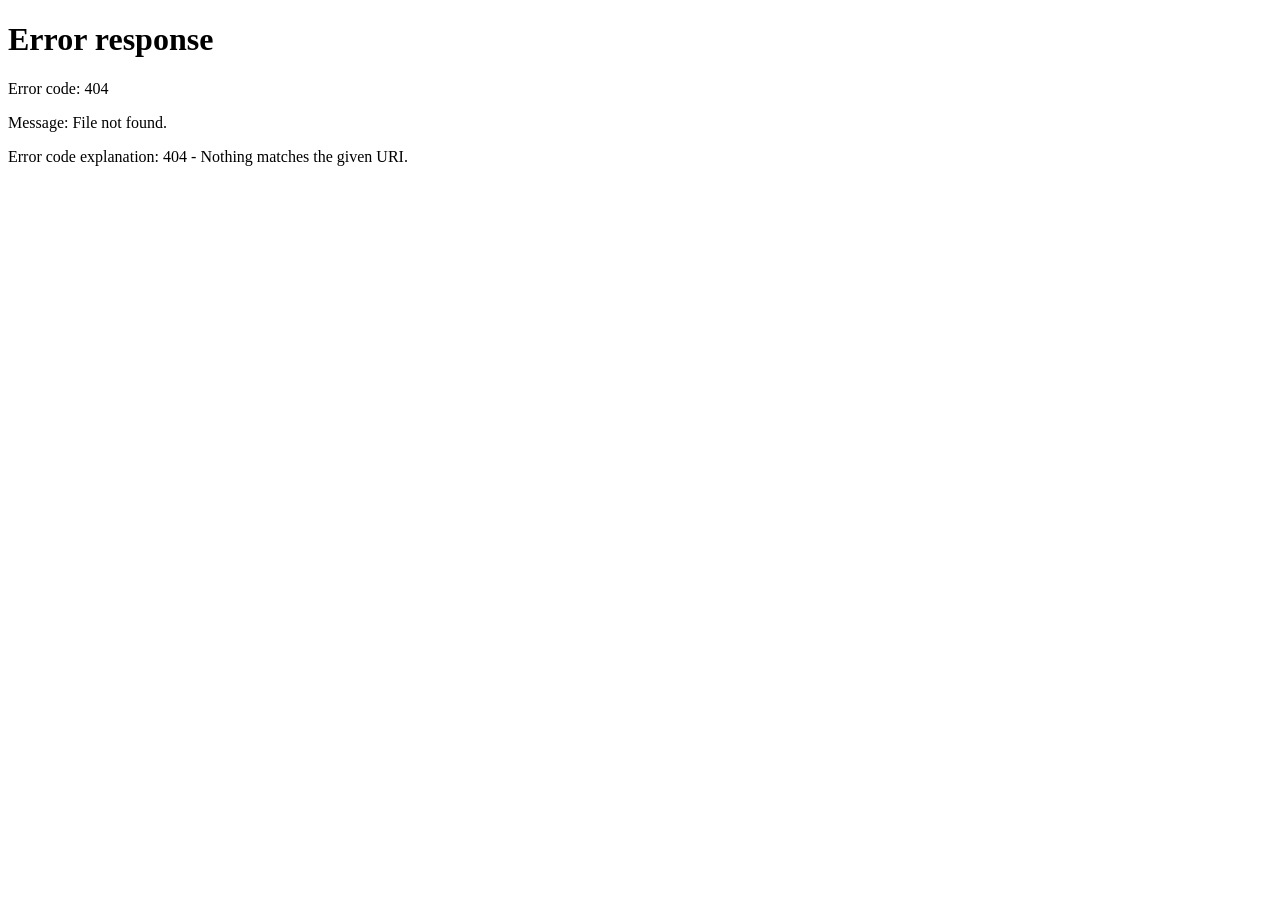
==== static/admin.html @ 12ff5eac "Add Telegram-style user platform with contacts, real-time calling, and admin dashboard" ====
<!doctype html>
<html lang="ar" dir="rtl">
  <head>
    <meta charset="utf-8">
    <meta name="viewport" content="width=device-width, initial-scale=1">
    <title>Calltranslate — لوحة الإدارة (Admin)</title>
    <link rel="icon" href="/static/favicon.svg" type="image/svg+xml">
    <link rel="stylesheet" href="/static/app.css">
    <style>
      body {
        background-color: #0b1118;
        display: block;
        overflow-y: auto;
        padding: 32px 24px;
      }
      .admin-wrap {
        max-width: 1100px;
        margin: 0 auto;
      }
      .admin-header {
        display: flex;
        justify-content: space-between;
        align-items: center;
        margin-bottom: 24px;
      }
      .admin-title-row h1 {
        font-size: 1.6rem;
        margin-bottom: 4px;
      }
      .stats-grid {
        display: grid;
        grid-template-columns: repeat(auto-fit, minmax(200px, 1fr));
        gap: 16px;
        margin-bottom: 24px;
      }
      .stat-card {
        background-color: var(--bg-sidebar);
        border: 1px solid var(--border-color);
        border-radius: 12px;
        padding: 18px 20px;
      }
      .stat-val {
        font-size: 1.8rem;
        font-weight: 700;
        color: var(--accent-blue);
      }
      .stat-lbl {
        color: var(--text-secondary);
        font-size: 0.85rem;
      }
      .admin-table-card {
        background-color: var(--bg-sidebar);
        border: 1px solid var(--border-color);
        border-radius: 14px;
        overflow: hidden;
      }
      table {
        width: 100%;
        border-collapse: collapse;
        text-align: right;
      }
      th {
        background-color: rgba(255, 255, 255, 0.04);
        padding: 14px 18px;
        font-size: 0.85rem;
        color: var(--text-secondary);
        border-bottom: 1px solid var(--border-color);
      }
      td {
        padding: 14px 18px;
        border-bottom: 1px solid rgba(255, 255, 255, 0.05);
        font-size: 0.95rem;
        vertical-align: middle;
      }
      tr:hover td {
        background-color: rgba(255, 255, 255, 0.02);
      }
      .model-select {
        background-color: var(--bg-main);
        color: #fff;
        border: 1px solid var(--border-color);
        padding: 8px 12px;
        border-radius: 8px;
        outline: none;
        cursor: pointer;
      }
      .model-select:focus {
        border-color: var(--accent-blue);
      }
      .action-btns {
        display: flex;
        gap: 8px;
      }
      .btn-sm {
        padding: 6px 12px;
        border-radius: 6px;
        font-size: 0.8rem;
        font-weight: 600;
        cursor: pointer;
        border: none;
      }
      .btn-danger { background-color: var(--accent-red); color: white; }
      .btn-secondary { background-color: var(--bg-card); color: var(--text-primary); }
      .btn-secondary:hover { background-color: var(--bg-hover); }
      .notification {
        position: fixed;
        bottom: 24px;
        left: 24px;
        background-color: var(--accent-green);
        color: white;
        padding: 12px 24px;
        border-radius: 8px;
        font-weight: 600;
        box-shadow: 0 4px 15px rgba(0, 0, 0, 0.4);
        z-index: 1000;
      }
    </style>
  </head>
  <body>
    <div class="admin-wrap">
      <header class="admin-header">
        <div class="admin-title-row">
          <h1>لوحة تحكم المسؤول (Admin Dashboard)</h1>
          <p style="color: var(--text-secondary);">إدارة حسابات المستخدمين والنماذج المخصصة للترجمة</p>
        </div>
        <div style="display: flex; gap: 12px;">
          <a href="/app" class="btn-primary" style="text-decoration: none; padding: 10px 20px; font-size: 0.9rem;">العودة للتطبيق (App)</a>
          <button id="adminLogout" class="btn-sm btn-secondary" style="padding: 10px 16px;">خروج</button>
        </div>
      </header>

      <section class="stats-grid">
        <div class="stat-card">
          <div id="statTotalUsers" class="stat-val">0</div>
          <div class="stat-lbl">إجمالي المستخدمين</div>
        </div>
        <div class="stat-card">
          <div id="statOnlineUsers" class="stat-val">0</div>
          <div class="stat-lbl">المتصلون الآن (Online)</div>
        </div>
        <div class="stat-card">
          <div id="statDefaultModel" class="stat-val" style="font-size: 1.1rem; padding-top: 6px;">Gemini 3.5 Live</div>
          <div class="stat-lbl">النموذج الافتراضي للنظام</div>
        </div>
      </section>

      <div class="admin-table-card">
        <table>
          <thead>
            <tr>
              <th>المستخدم</th>
              <th>اللغة</th>
              <th>الحالة</th>
              <th>النموذج المخصص (AI Model)</th>
              <th>الإجراءات</th>
            </tr>
          </thead>
          <tbody id="usersTableBody">
            <!-- Populated by admin.js -->
          </tbody>
        </table>
      </div>
    </div>

    <div id="toast" class="notification hidden"></div>
    <script src="/static/admin.js" defer></script>
  </body>
</html>
---- static/app.css ----
:root {
  --bg-main: #0e1621;
  --bg-sidebar: #17212b;
  --bg-card: #242f3d;
  --bg-hover: #202b36;
  --accent-blue: #5288c1;
  --accent-hover: #659dd6;
  --accent-green: #4fae6a;
  --accent-red: #e53935;
  --text-primary: #f5f5f5;
  --text-secondary: #7f91a4;
  --border-color: rgba(255, 255, 255, 0.08);
  --font-family: -apple-system, BlinkMacSystemFont, "Segoe UI", Roboto, "Helvetica Neue", Arial, sans-serif;
}

* {
  box-sizing: border-box;
  margin: 0;
  padding: 0;
}

body {
  font-family: var(--font-family);
  background-color: var(--bg-main);
  color: var(--text-primary);
  min-height: 100vh;
  height: 100vh;
  display: flex;
  overflow: hidden;
}

/* App Shell */
.app-container {
  display: flex;
  width: 100vw;
  height: 100vh;
  position: relative;
}

/* Sidebar */
.sidebar {
  width: 360px;
  background-color: var(--bg-sidebar);
  border-right: 1px solid var(--border-color);
  display: flex;
  flex-direction: column;
  flex-shrink: 0;
}

.sidebar-header {
  padding: 16px;
  display: flex;
  align-items: center;
  justify-content: space-between;
  border-bottom: 1px solid var(--border-color);
}

.user-profile-summary {
  display: flex;
  align-items: center;
  gap: 12px;
}

.user-avatar {
  width: 44px;
  height: 44px;
  border-radius: 50%;
  background: linear-gradient(135deg, #2b5278, #5288c1);
  display: flex;
  align-items: center;
  justify-content: center;
  font-weight: bold;
  font-size: 1.1rem;
  color: #fff;
  text-transform: uppercase;
}

.user-meta h3 {
  font-size: 1rem;
  font-weight: 600;
}

.user-meta p {
  font-size: 0.8rem;
  color: var(--text-secondary);
}

.header-actions {
  display: flex;
  gap: 8px;
}

.icon-btn {
  background: none;
  border: none;
  color: var(--text-secondary);
  cursor: pointer;
  padding: 8px;
  border-radius: 8px;
  display: flex;
  align-items: center;
  justify-content: center;
  transition: all 0.2s;
}

.icon-btn:hover {
  background-color: var(--bg-hover);
  color: var(--text-primary);
}

/* Search and Add Friend */
.search-bar-wrap {
  padding: 12px 16px;
  display: flex;
  gap: 8px;
}

.search-input {
  flex: 1;
  background-color: var(--bg-main);
  border: 1px solid var(--border-color);
  padding: 10px 14px;
  border-radius: 20px;
  color: var(--text-primary);
  font-size: 0.9rem;
  outline: none;
  transition: border-color 0.2s;
}

.search-input:focus {
  border-color: var(--accent-blue);
}

.btn-add {
  background-color: var(--accent-blue);
  color: #fff;
  border: none;
  border-radius: 20px;
  padding: 0 16px;
  font-weight: 600;
  cursor: pointer;
  transition: background 0.2s;
}

.btn-add:hover {
  background-color: var(--accent-hover);
}

/* Contact List */
.contacts-list {
  flex: 1;
  overflow-y: auto;
  list-style: none;
}

.contact-item {
  display: flex;
  align-items: center;
  padding: 12px 16px;
  gap: 12px;
  cursor: pointer;
  border-bottom: 1px solid rgba(255, 255, 255, 0.03);
  transition: background 0.15s;
  position: relative;
}

.contact-item:hover, .contact-item.active {
  background-color: var(--bg-hover);
}

.avatar-wrapper {
  position: relative;
}

.online-dot {
  position: absolute;
  bottom: 2px;
  right: 2px;
  width: 12px;
  height: 12px;
  border-radius: 50%;
  background-color: var(--text-secondary);
  border: 2px solid var(--bg-sidebar);
}

.online-dot.online {
  background-color: var(--accent-green);
}

.contact-info {
  flex: 1;
  min-width: 0;
}

.contact-name-row {
  display: flex;
  justify-content: space-between;
  align-items: center;
  margin-bottom: 4px;
}

.contact-name {
  font-weight: 600;
  font-size: 0.95rem;
  white-space: nowrap;
  overflow: hidden;
  text-overflow: ellipsis;
}

.lang-badge {
  font-size: 0.7rem;
  padding: 2px 6px;
  border-radius: 10px;
  background: rgba(255, 255, 255, 0.1);
  color: var(--text-secondary);
  font-weight: bold;
}

.contact-username {
  font-size: 0.8rem;
  color: var(--text-secondary);
}

.btn-call-mini {
  background-color: var(--accent-green);
  border: none;
  color: white;
  width: 36px;
  height: 36px;
  border-radius: 50%;
  display: flex;
  align-items: center;
  justify-content: center;
  cursor: pointer;
  transition: transform 0.15s;
}

.btn-call-mini:hover {
  transform: scale(1.08);
}

/* Empty contacts */
.empty-contacts {
  padding: 40px 20px;
  text-align: center;
  color: var(--text-secondary);
}

/* Main Area */
.main-stage {
  flex: 1;
  display: flex;
  flex-direction: column;
  background-color: var(--bg-main);
  position: relative;
}

.empty-stage {
  flex: 1;
  display: flex;
  flex-direction: column;
  align-items: center;
  justify-content: center;
  gap: 16px;
  color: var(--text-secondary);
}

.stage-header {
  padding: 16px 24px;
  background-color: var(--bg-sidebar);
  border-bottom: 1px solid var(--border-color);
  display: flex;
  align-items: center;
  justify-content: space-between;
}

.stage-contact-details {
  display: flex;
  align-items: center;
  gap: 12px;
}

.stage-body {
  flex: 1;
  display: flex;
  flex-direction: column;
  align-items: center;
  justify-content: center;
  padding: 32px;
  gap: 24px;
}

.card-call-action {
  background-color: var(--bg-card);
  border-radius: 16px;
  padding: 36px;
  text-align: center;
  max-width: 480px;
  width: 100%;
  box-shadow: 0 10px 30px rgba(0, 0, 0, 0.3);
}

.card-call-action h2 {
  font-size: 1.4rem;
  margin-bottom: 8px;
}

.card-call-action p {
  color: var(--text-secondary);
  font-size: 0.95rem;
  margin-bottom: 24px;
}

.btn-start-call {
  background: linear-gradient(135deg, #34c759, #28a745);
  color: white;
  border: none;
  border-radius: 30px;
  padding: 14px 36px;
  font-size: 1.1rem;
  font-weight: 600;
  cursor: pointer;
  display: inline-flex;
  align-items: center;
  gap: 10px;
  transition: all 0.2s;
  box-shadow: 0 4px 15px rgba(52, 199, 89, 0.4);
}

.btn-start-call:hover {
  transform: translateY(-2px);
  box-shadow: 0 6px 20px rgba(52, 199, 89, 0.6);
}

/* Active Call Overlay */
.call-overlay {
  position: absolute;
  top: 0;
  left: 0;
  right: 0;
  bottom: 0;
  background-color: #0b1118;
  z-index: 100;
  display: flex;
  flex-direction: column;
  align-items: center;
  justify-content: space-between;
  padding: 48px 24px 36px;
}

.call-top {
  display: flex;
  flex-direction: column;
  align-items: center;
  gap: 8px;
}

.call-timer {
  font-size: 1.1rem;
  color: var(--accent-blue);
  font-weight: 500;
}

.call-status {
  font-size: 0.95rem;
  color: var(--text-secondary);
}

.call-center {
  display: flex;
  flex-direction: column;
  align-items: center;
  gap: 20px;
}

.pulsating-avatar-wrap {
  position: relative;
  width: 120px;
  height: 120px;
  display: flex;
  align-items: center;
  justify-content: center;
}

.pulsating-ring {
  position: absolute;
  width: 100%;
  height: 100%;
  border-radius: 50%;
  background: rgba(82, 136, 193, 0.2);
  animation: pulse 2s infinite ease-out;
}

@keyframes pulse {
  0% { transform: scale(0.95); opacity: 0.8; }
  100% { transform: scale(1.6); opacity: 0; }
}

.call-big-avatar {
  width: 100px;
  height: 100px;
  border-radius: 50%;
  background: linear-gradient(135deg, #1e3c72, #2a5298);
  display: flex;
  align-items: center;
  justify-content: center;
  font-size: 2.5rem;
  font-weight: bold;
  z-index: 2;
  box-shadow: 0 8px 24px rgba(0, 0, 0, 0.4);
}

.call-participant-name {
  font-size: 1.5rem;
  font-weight: 600;
}

/* Captions in call */
.live-captions-box {
  background: rgba(23, 33, 43, 0.85);
  backdrop-filter: blur(10px);
  border: 1px solid var(--border-color);
  border-radius: 16px;
  padding: 16px 20px;
  max-width: 500px;
  width: 100%;
  min-height: 90px;
  text-align: center;
}

.caption-line {
  font-size: 1rem;
  color: #fff;
  line-height: 1.5;
}

/* Call Controls */
.call-bottom-controls {
  display: flex;
  gap: 24px;
}

.btn-ctrl {
  width: 56px;
  height: 56px;
  border-radius: 50%;
  border: none;
  display: flex;
  align-items: center;
  justify-content: center;
  cursor: pointer;
  transition: transform 0.15s;
}

.btn-ctrl:hover {
  transform: scale(1.1);
}

.btn-ctrl.mute {
  background-color: var(--bg-card);
  color: white;
}

.btn-ctrl.mute.muted {
  background-color: #ff9800;
}

.btn-ctrl.hangup {
  background-color: var(--accent-red);
  color: white;
}

/* Incoming Call Modal */
.incoming-modal-backdrop {
  position: fixed;
  top: 0;
  left: 0;
  right: 0;
  bottom: 0;
  background: rgba(0, 0, 0, 0.7);
  backdrop-filter: blur(6px);
  display: flex;
  align-items: center;
  justify-content: center;
  z-index: 1000;
}

.incoming-card {
  background-color: var(--bg-sidebar);
  border: 1px solid var(--border-color);
  border-radius: 20px;
  padding: 32px 40px;
  text-align: center;
  max-width: 400px;
  width: 90%;
  box-shadow: 0 15px 40px rgba(0, 0, 0, 0.5);
  animation: slideUp 0.3s ease-out;
}

@keyframes slideUp {
  from { transform: translateY(30px); opacity: 0; }
  to { transform: translateY(0); opacity: 1; }
}

.incoming-avatar {
  width: 80px;
  height: 80px;
  border-radius: 50%;
  background: linear-gradient(135deg, #5288c1, #2b5278);
  display: flex;
  align-items: center;
  justify-content: center;
  font-size: 2rem;
  margin: 0 auto 16px;
}

.incoming-actions {
  display: flex;
  justify-content: center;
  gap: 24px;
  margin-top: 24px;
}

.btn-action-round {
  width: 56px;
  height: 56px;
  border-radius: 50%;
  border: none;
  color: white;
  cursor: pointer;
  display: flex;
  align-items: center;
  justify-content: center;
  font-size: 1.2rem;
  transition: transform 0.15s;
}

.btn-action-round:hover {
  transform: scale(1.1);
}

.btn-accept { background-color: var(--accent-green); }
.btn-decline { background-color: var(--accent-red); }

/* Auth Modal */
.auth-overlay {
  position: fixed;
  top: 0;
  left: 0;
  right: 0;
  bottom: 0;
  background-color: var(--bg-main);
  display: flex;
  align-items: center;
  justify-content: center;
  z-index: 2000;
}

.auth-card {
  background-color: var(--bg-sidebar);
  border: 1px solid var(--border-color);
  border-radius: 20px;
  padding: 36px 32px;
  width: 100%;
  max-width: 380px;
  box-shadow: 0 20px 50px rgba(0, 0, 0, 0.4);
}

.auth-tabs {
  display: flex;
  border-bottom: 1px solid var(--border-color);
  margin-bottom: 24px;
}

.auth-tab {
  flex: 1;
  text-align: center;
  padding: 10px;
  background: none;
  border: none;
  color: var(--text-secondary);
  font-size: 1rem;
  font-weight: 600;
  cursor: pointer;
  border-bottom: 2px solid transparent;
  transition: all 0.2s;
}

.auth-tab.active {
  color: var(--accent-blue);
  border-bottom-color: var(--accent-blue);
}

.auth-form {
  display: flex;
  flex-direction: column;
  gap: 16px;
}

.form-group label {
  display: block;
  font-size: 0.85rem;
  color: var(--text-secondary);
  margin-bottom: 6px;
}

.form-input, .form-select {
  width: 100%;
  background-color: var(--bg-main);
  border: 1px solid var(--border-color);
  padding: 12px 14px;
  border-radius: 10px;
  color: var(--text-primary);
  font-size: 0.95rem;
  outline: none;
  transition: border-color 0.2s;
}

.form-input:focus, .form-select:focus {
  border-color: var(--accent-blue);
}

.btn-primary {
  background-color: var(--accent-blue);
  color: #fff;
  border: none;
  padding: 12px;
  border-radius: 10px;
  font-weight: 600;
  font-size: 1rem;
  cursor: pointer;
  transition: background 0.2s;
  margin-top: 8px;
}

.btn-primary:hover {
  background-color: var(--accent-hover);
}

.auth-error {
  color: var(--accent-red);
  font-size: 0.85rem;
  text-align: center;
}

.hidden {
  display: none !important;
}

/* Mobile Responsiveness */
@media (max-width: 768px) {
  .sidebar {
    width: 100%;
  }
  .main-stage {
    display: none;
  }
  .main-stage.active-mobile {
    display: flex;
    position: absolute;
    top: 0;
    left: 0;
    right: 0;
    bottom: 0;
    z-index: 10;
  }
}
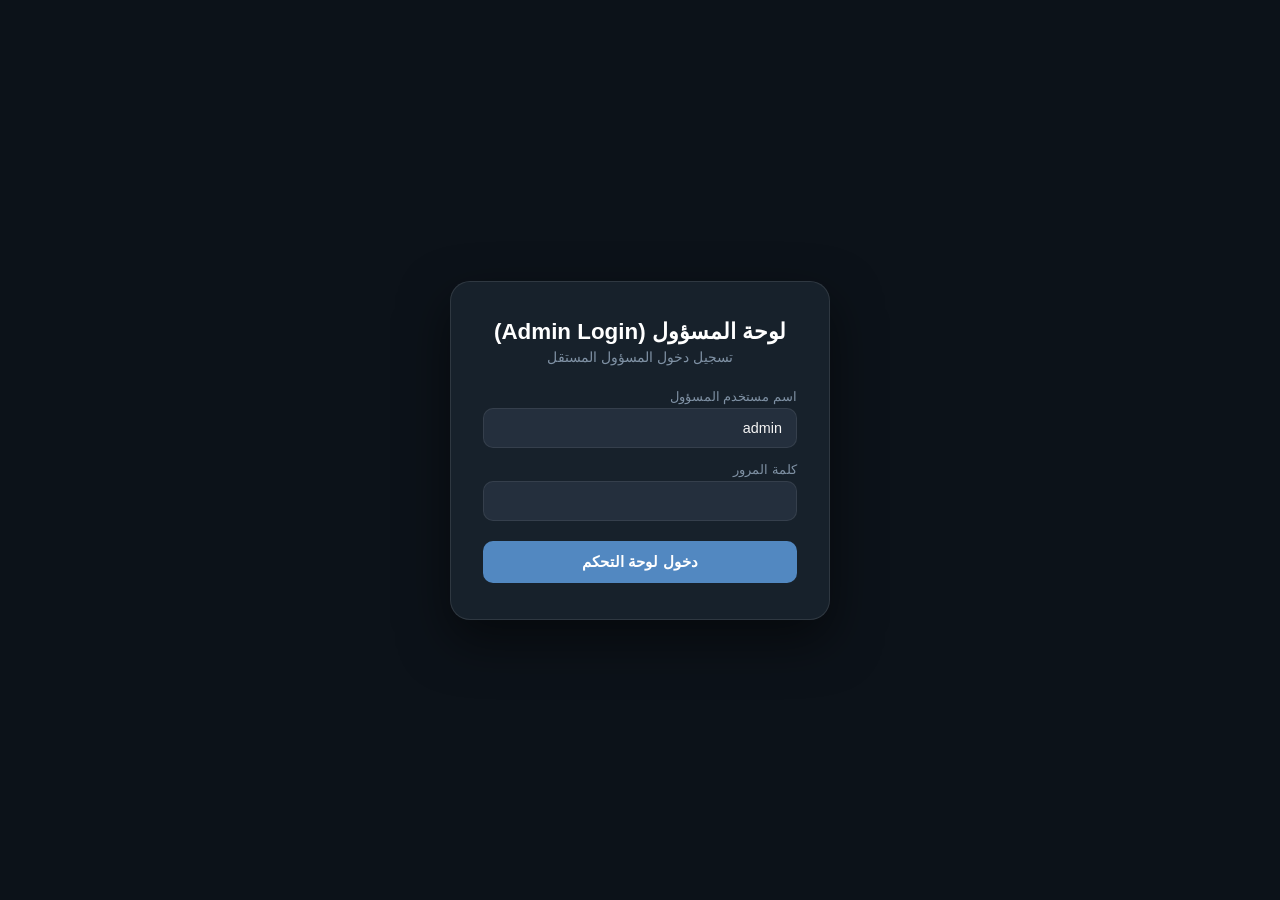
==== commit 4986c256: "Add chat messaging with translation, separate admin panel, fix WebRTC signaling and password autofil" ====
--- a/static/admin.html
+++ b/static/admin.html
@@ -3,7 +3,7 @@
   <head>
     <meta charset="utf-8">
     <meta name="viewport" content="width=device-width, initial-scale=1">
-    <title>Calltranslate — لوحة الإدارة (Admin)</title>
+    <title>Calltranslate — لوحة تحكم المسؤول (Admin Dashboard)</title>
     <link rel="icon" href="/static/favicon.svg" type="image/svg+xml">
     <link rel="stylesheet" href="/static/app.css">
     <style>
@@ -12,6 +12,7 @@
         display: block;
         overflow-y: auto;
         padding: 32px 24px;
+        min-height: 100vh;
       }
       .admin-wrap {
         max-width: 1100px;
@@ -22,37 +23,41 @@
         justify-content: space-between;
         align-items: center;
         margin-bottom: 24px;
+        flex-wrap: wrap;
+        gap: 16px;
       }
       .admin-title-row h1 {
         font-size: 1.6rem;
         margin-bottom: 4px;
+        color: #fff;
       }
       .stats-grid {
         display: grid;
-        grid-template-columns: repeat(auto-fit, minmax(200px, 1fr));
+        grid-template-columns: repeat(auto-fit, minmax(220px, 1fr));
         gap: 16px;
         margin-bottom: 24px;
       }
       .stat-card {
-        background-color: var(--bg-sidebar);
-        border: 1px solid var(--border-color);
+        background-color: var(--tg-header-bg);
+        border: 1px solid var(--tg-border);
         border-radius: 12px;
         padding: 18px 20px;
       }
       .stat-val {
         font-size: 1.8rem;
         font-weight: 700;
-        color: var(--accent-blue);
+        color: var(--tg-accent-blue);
       }
       .stat-lbl {
-        color: var(--text-secondary);
+        color: var(--tg-text-secondary);
         font-size: 0.85rem;
+        margin-top: 4px;
       }
       .admin-table-card {
-        background-color: var(--bg-sidebar);
-        border: 1px solid var(--border-color);
+        background-color: var(--tg-header-bg);
+        border: 1px solid var(--tg-border);
         border-radius: 14px;
-        overflow: hidden;
+        overflow-x: auto;
       }
       table {
         width: 100%;
@@ -63,8 +68,8 @@
         background-color: rgba(255, 255, 255, 0.04);
         padding: 14px 18px;
         font-size: 0.85rem;
-        color: var(--text-secondary);
-        border-bottom: 1px solid var(--border-color);
+        color: var(--tg-text-secondary);
+        border-bottom: 1px solid var(--tg-border);
       }
       td {
         padding: 14px 18px;
@@ -76,16 +81,16 @@
         background-color: rgba(255, 255, 255, 0.02);
       }
       .model-select {
-        background-color: var(--bg-main);
+        background-color: var(--tg-app-bg);
         color: #fff;
-        border: 1px solid var(--border-color);
+        border: 1px solid var(--tg-border);
         padding: 8px 12px;
         border-radius: 8px;
         outline: none;
         cursor: pointer;
       }
       .model-select:focus {
-        border-color: var(--accent-blue);
+        border-color: var(--tg-accent-blue);
       }
       .action-btns {
         display: flex;
@@ -99,14 +104,14 @@
         cursor: pointer;
         border: none;
       }
-      .btn-danger { background-color: var(--accent-red); color: white; }
-      .btn-secondary { background-color: var(--bg-card); color: var(--text-primary); }
-      .btn-secondary:hover { background-color: var(--bg-hover); }
+      .btn-danger { background-color: var(--tg-red); color: white; }
+      .btn-secondary { background-color: var(--tg-card-bg); color: var(--tg-text-primary); }
+      .btn-secondary:hover { background-color: var(--tg-item-hover); }
       .notification {
         position: fixed;
         bottom: 24px;
         left: 24px;
-        background-color: var(--accent-green);
+        background-color: var(--tg-green);
         color: white;
         padding: 12px 24px;
         border-radius: 8px;
@@ -114,18 +119,60 @@
         box-shadow: 0 4px 15px rgba(0, 0, 0, 0.4);
         z-index: 1000;
       }
+      /* Admin Login Box */
+      .admin-login-overlay {
+        position: fixed;
+        top: 0; left: 0; right: 0; bottom: 0;
+        background-color: #0c1219;
+        display: flex;
+        align-items: center;
+        justify-content: center;
+        z-index: 5000;
+      }
+      .admin-login-card {
+        background-color: #17212b;
+        border: 1px solid rgba(255, 255, 255, 0.1);
+        border-radius: 20px;
+        padding: 36px 32px;
+        width: 100%;
+        max-width: 380px;
+        box-shadow: 0 20px 50px rgba(0, 0, 0, 0.5);
+      }
     </style>
   </head>
   <body>
-    <div class="admin-wrap">
+    <!-- Admin Login Modal if not authenticated as admin -->
+    <div id="adminLoginOverlay" class="admin-login-overlay hidden">
+      <div class="admin-login-card">
+        <div style="text-align: center; margin-bottom: 24px;">
+          <h2 style="color: #fff; font-size: 1.4rem;">لوحة المسؤول (Admin Login)</h2>
+          <p style="color: var(--tg-text-secondary); font-size: 0.85rem; margin-top: 4px;">تسجيل دخول المسؤول المستقل</p>
+        </div>
+        <form id="adminLoginForm" class="auth-form-body">
+          <div class="input-group">
+            <label for="adminUsername">اسم مستخدم المسؤول</label>
+            <input type="text" id="adminUsername" class="input-field" required autocomplete="username" value="admin">
+          </div>
+          <div class="input-group">
+            <label for="adminPassword">كلمة المرور</label>
+            <input type="password" id="adminPassword" class="input-field" required autocomplete="current-password">
+          </div>
+          <div id="adminLoginError" class="form-error-msg hidden"></div>
+          <button type="submit" class="btn-auth-submit">دخول لوحة التحكم</button>
+        </form>
+      </div>
+    </div>
+
+    <!-- Admin Dashboard View -->
+    <div id="adminDashboardView" class="admin-wrap hidden">
       <header class="admin-header">
         <div class="admin-title-row">
           <h1>لوحة تحكم المسؤول (Admin Dashboard)</h1>
-          <p style="color: var(--text-secondary);">إدارة حسابات المستخدمين والنماذج المخصصة للترجمة</p>
-        </div>
-        <div style="display: flex; gap: 12px;">
-          <a href="/app" class="btn-primary" style="text-decoration: none; padding: 10px 20px; font-size: 0.9rem;">العودة للتطبيق (App)</a>
-          <button id="adminLogout" class="btn-sm btn-secondary" style="padding: 10px 16px;">خروج</button>
+          <p style="color: var(--tg-text-secondary);">إدارة حسابات المستخدمين والنماذج المخصصة للترجمة</p>
+        </div>
+        <div style="display: flex; gap: 12px; align-items: center;">
+          <a href="/docs-app" class="btn-sm btn-secondary" style="text-decoration: none; padding: 10px 16px; font-size: 0.85rem;">📚 التوثيق البرمجي (Docs)</a>
+          <button id="adminLogout" class="btn-sm btn-danger" style="padding: 10px 16px;">تسجيل الخروج</button>
         </div>
       </header>
 
--- a/static/app.css
+++ b/static/app.css
@@ -1,159 +1,298 @@
 :root {
-  --bg-main: #0e1621;
-  --bg-sidebar: #17212b;
-  --bg-card: #242f3d;
-  --bg-hover: #202b36;
-  --accent-blue: #5288c1;
-  --accent-hover: #659dd6;
-  --accent-green: #4fae6a;
-  --accent-red: #e53935;
-  --text-primary: #f5f5f5;
-  --text-secondary: #7f91a4;
-  --border-color: rgba(255, 255, 255, 0.08);
-  --font-family: -apple-system, BlinkMacSystemFont, "Segoe UI", Roboto, "Helvetica Neue", Arial, sans-serif;
+  --tg-bg-body: #080d14;
+  --tg-app-bg: #17212b;
+  --tg-header-bg: #242f3d;
+  --tg-card-bg: #202b36;
+  --tg-item-hover: #1e2834;
+  --tg-accent-blue: #5288c1;
+  --tg-accent-hover: #649ad4;
+  --tg-green: #4fae6a;
+  --tg-red: #e53935;
+  --tg-text-primary: #f5f5f5;
+  --tg-text-secondary: #7f91a4;
+  --tg-bubble-out: #2b5278;
+  --tg-bubble-in: #242f3d;
+  --tg-border: rgba(255, 255, 255, 0.08);
+  --tg-font: -apple-system, BlinkMacSystemFont, "Segoe UI", Roboto, "Helvetica Neue", Arial, sans-serif;
 }
 
 * {
   box-sizing: border-box;
   margin: 0;
   padding: 0;
+  -webkit-tap-highlight-color: transparent;
 }
 
 body {
-  font-family: var(--font-family);
-  background-color: var(--bg-main);
-  color: var(--text-primary);
+  font-family: var(--tg-font);
+  background-color: var(--tg-bg-body);
+  color: var(--tg-text-primary);
   min-height: 100vh;
-  height: 100vh;
-  display: flex;
+  display: flex;
+  align-items: center;
+  justify-content: center;
   overflow: hidden;
-}
-
-/* App Shell */
-.app-container {
-  display: flex;
-  width: 100vw;
-  height: 100vh;
+  direction: rtl;
+}
+
+/* Telegram Mobile Frame */
+.mobile-device-wrapper {
+  width: 100%;
+  max-width: 440px;
+  height: 94vh;
+  max-height: 900px;
+  background-color: var(--tg-app-bg);
+  border-radius: 40px;
+  box-shadow: 0 20px 60px rgba(0, 0, 0, 0.6), 0 0 0 8px #1c2733;
+  display: flex;
+  flex-direction: column;
   position: relative;
-}
-
-/* Sidebar */
-.sidebar {
-  width: 360px;
-  background-color: var(--bg-sidebar);
-  border-right: 1px solid var(--border-color);
-  display: flex;
-  flex-direction: column;
+  overflow: hidden;
+  border: 1px solid rgba(255, 255, 255, 0.1);
+}
+
+@media (max-width: 500px) {
+  .mobile-device-wrapper {
+    max-width: 100%;
+    height: 100vh;
+    max-height: 100vh;
+    border-radius: 0;
+    box-shadow: none;
+    border: none;
+  }
+}
+
+/* Status Bar Mockup */
+.mobile-status-bar {
+  height: 28px;
+  padding: 6px 20px 0;
+  display: flex;
+  justify-content: space-between;
+  align-items: center;
+  font-size: 0.75rem;
+  font-weight: 600;
+  color: var(--tg-text-secondary);
+  background-color: var(--tg-header-bg);
+  user-select: none;
+  z-index: 20;
+}
+
+.status-bar-icons {
+  display: flex;
+  gap: 6px;
+  align-items: center;
+}
+
+/* App Header */
+.app-header {
+  background-color: var(--tg-header-bg);
+  padding: 10px 16px 12px;
+  display: flex;
+  align-items: center;
+  justify-content: space-between;
+  border-bottom: 1px solid var(--tg-border);
+  z-index: 20;
+}
+
+.app-user-badge {
+  display: flex;
+  align-items: center;
+  gap: 10px;
+}
+
+.user-avatar-sm {
+  width: 38px;
+  height: 38px;
+  border-radius: 50%;
+  background: linear-gradient(135deg, #2b5278, #5288c1);
+  display: flex;
+  align-items: center;
+  justify-content: center;
+  font-weight: bold;
+  font-size: 1rem;
+  color: #fff;
   flex-shrink: 0;
 }
 
-.sidebar-header {
-  padding: 16px;
-  display: flex;
-  align-items: center;
-  justify-content: space-between;
-  border-bottom: 1px solid var(--border-color);
-}
-
-.user-profile-summary {
-  display: flex;
-  align-items: center;
-  gap: 12px;
-}
-
-.user-avatar {
-  width: 44px;
-  height: 44px;
-  border-radius: 50%;
-  background: linear-gradient(135deg, #2b5278, #5288c1);
-  display: flex;
-  align-items: center;
-  justify-content: center;
-  font-weight: bold;
-  font-size: 1.1rem;
-  color: #fff;
-  text-transform: uppercase;
-}
-
-.user-meta h3 {
-  font-size: 1rem;
-  font-weight: 600;
-}
-
-.user-meta p {
-  font-size: 0.8rem;
-  color: var(--text-secondary);
-}
-
-.header-actions {
-  display: flex;
-  gap: 8px;
+.user-info-text h3 {
+  font-size: 0.95rem;
+  font-weight: 700;
+  line-height: 1.2;
+}
+
+.user-handle-row {
+  display: flex;
+  align-items: center;
+  gap: 4px;
+  margin-top: 2px;
+}
+
+.user-handle-prefix {
+  font-size: 0.72rem;
+  color: var(--tg-text-secondary);
+}
+
+.user-handle-tag {
+  font-size: 0.78rem;
+  font-weight: 700;
+  color: var(--tg-accent-blue);
+  background: rgba(82, 136, 193, 0.15);
+  padding: 1px 6px;
+  border-radius: 6px;
+  display: inline-block;
+}
+
+.header-buttons {
+  display: flex;
+  gap: 6px;
+  align-items: center;
 }
 
 .icon-btn {
   background: none;
   border: none;
-  color: var(--text-secondary);
-  cursor: pointer;
-  padding: 8px;
+  color: var(--tg-text-secondary);
+  cursor: pointer;
+  padding: 6px;
   border-radius: 8px;
   display: flex;
   align-items: center;
   justify-content: center;
-  transition: all 0.2s;
+  transition: background 0.15s, color 0.15s;
 }
 
 .icon-btn:hover {
-  background-color: var(--bg-hover);
-  color: var(--text-primary);
-}
-
-/* Search and Add Friend */
-.search-bar-wrap {
-  padding: 12px 16px;
+  background-color: rgba(255, 255, 255, 0.08);
+  color: var(--tg-text-primary);
+}
+
+.lang-pill {
+  font-size: 0.7rem;
+  font-weight: 700;
+  padding: 3px 8px;
+  border-radius: 12px;
+  background: rgba(82, 136, 193, 0.25);
+  color: var(--tg-accent-blue);
+  border: 1px solid rgba(82, 136, 193, 0.4);
+}
+
+/* Search and Add Friend Section */
+.search-add-box {
+  padding: 12px 14px 8px;
+  background-color: var(--tg-app-bg);
+}
+
+.search-input-wrap {
   display: flex;
   gap: 8px;
-}
-
-.search-input {
+  background-color: var(--tg-header-bg);
+  border-radius: 20px;
+  padding: 4px 6px 4px 14px;
+  border: 1px solid var(--tg-border);
+}
+
+.search-input-wrap input {
   flex: 1;
-  background-color: var(--bg-main);
-  border: 1px solid var(--border-color);
+  background: transparent;
+  border: none;
+  color: var(--tg-text-primary);
+  font-size: 0.85rem;
+  outline: none;
+  direction: rtl;
+}
+
+.btn-add-friend {
+  background-color: var(--tg-accent-blue);
+  color: white;
+  border: none;
+  border-radius: 16px;
+  padding: 6px 14px;
+  font-size: 0.8rem;
+  font-weight: 600;
+  cursor: pointer;
+  transition: background 0.15s;
+}
+
+.btn-add-friend:hover {
+  background-color: var(--tg-accent-hover);
+}
+
+/* Friend Requests Banners */
+.friend-requests-section {
+  background-color: rgba(82, 136, 193, 0.12);
+  border-top: 1px solid rgba(82, 136, 193, 0.2);
+  border-bottom: 1px solid rgba(82, 136, 193, 0.2);
   padding: 10px 14px;
-  border-radius: 20px;
-  color: var(--text-primary);
-  font-size: 0.9rem;
-  outline: none;
-  transition: border-color 0.2s;
-}
-
-.search-input:focus {
-  border-color: var(--accent-blue);
-}
-
-.btn-add {
-  background-color: var(--accent-blue);
-  color: #fff;
-  border: none;
-  border-radius: 20px;
-  padding: 0 16px;
+}
+
+.friend-requests-title {
+  font-size: 0.8rem;
+  font-weight: 700;
+  color: var(--tg-accent-blue);
+  margin-bottom: 8px;
+  display: flex;
+  align-items: center;
+  gap: 6px;
+}
+
+.request-item {
+  display: flex;
+  align-items: center;
+  justify-content: space-between;
+  background: var(--tg-card-bg);
+  padding: 8px 12px;
+  border-radius: 10px;
+  margin-bottom: 6px;
+}
+
+.request-item:last-child {
+  margin-bottom: 0;
+}
+
+.request-info {
+  display: flex;
+  align-items: center;
+  gap: 8px;
+}
+
+.request-actions {
+  display: flex;
+  gap: 6px;
+}
+
+.btn-req-accept {
+  background-color: var(--tg-green);
+  color: white;
+  border: none;
+  padding: 5px 12px;
+  border-radius: 6px;
+  font-size: 0.75rem;
   font-weight: 600;
   cursor: pointer;
-  transition: background 0.2s;
-}
-
-.btn-add:hover {
-  background-color: var(--accent-hover);
-}
-
-/* Contact List */
-.contacts-list {
+}
+
+.btn-req-reject, .btn-req-cancel {
+  background-color: rgba(255, 255, 255, 0.1);
+  color: var(--tg-text-secondary);
+  border: none;
+  padding: 5px 10px;
+  border-radius: 6px;
+  font-size: 0.75rem;
+  cursor: pointer;
+}
+
+.btn-req-cancel:hover {
+  color: var(--tg-red);
+}
+
+/* Contacts List */
+.contacts-scroll {
   flex: 1;
   overflow-y: auto;
-  list-style: none;
-}
-
-.contact-item {
+  padding: 6px 0;
+}
+
+.contact-row {
   display: flex;
   align-items: center;
   padding: 12px 16px;
@@ -161,70 +300,60 @@
   cursor: pointer;
   border-bottom: 1px solid rgba(255, 255, 255, 0.03);
   transition: background 0.15s;
+}
+
+.contact-row:hover {
+  background-color: var(--tg-item-hover);
+}
+
+.avatar-container {
   position: relative;
 }
 
-.contact-item:hover, .contact-item.active {
-  background-color: var(--bg-hover);
-}
-
-.avatar-wrapper {
-  position: relative;
-}
-
-.online-dot {
+.dot-online {
   position: absolute;
-  bottom: 2px;
-  right: 2px;
-  width: 12px;
-  height: 12px;
-  border-radius: 50%;
-  background-color: var(--text-secondary);
-  border: 2px solid var(--bg-sidebar);
-}
-
-.online-dot.online {
-  background-color: var(--accent-green);
-}
-
-.contact-info {
+  bottom: 1px;
+  right: 1px;
+  width: 11px;
+  height: 11px;
+  border-radius: 50%;
+  background-color: #666;
+  border: 2px solid var(--tg-app-bg);
+}
+
+.dot-online.online {
+  background-color: var(--tg-green);
+}
+
+.contact-details {
   flex: 1;
   min-width: 0;
 }
 
-.contact-name-row {
+.contact-top-line {
   display: flex;
   justify-content: space-between;
   align-items: center;
-  margin-bottom: 4px;
+  margin-bottom: 2px;
 }
 
 .contact-name {
+  font-size: 0.95rem;
   font-weight: 600;
-  font-size: 0.95rem;
   white-space: nowrap;
   overflow: hidden;
   text-overflow: ellipsis;
 }
 
-.lang-badge {
-  font-size: 0.7rem;
-  padding: 2px 6px;
-  border-radius: 10px;
-  background: rgba(255, 255, 255, 0.1);
-  color: var(--text-secondary);
-  font-weight: bold;
-}
-
-.contact-username {
-  font-size: 0.8rem;
-  color: var(--text-secondary);
-}
-
-.btn-call-mini {
-  background-color: var(--accent-green);
-  border: none;
-  color: white;
+.contact-sub-line {
+  font-size: 0.78rem;
+  color: var(--tg-text-secondary);
+}
+
+.btn-contact-call {
+  background-color: var(--tg-green);
+  color: white;
+  border: none;
   width: 36px;
   height: 36px;
   border-radius: 50%;
@@ -235,433 +364,514 @@
   transition: transform 0.15s;
 }
 
-.btn-call-mini:hover {
+.btn-contact-call:hover {
   transform: scale(1.08);
 }
 
-/* Empty contacts */
-.empty-contacts {
-  padding: 40px 20px;
+.empty-contacts-view {
+  padding: 60px 20px;
   text-align: center;
-  color: var(--text-secondary);
-}
-
-/* Main Area */
-.main-stage {
-  flex: 1;
-  display: flex;
-  flex-direction: column;
-  background-color: var(--bg-main);
-  position: relative;
-}
-
-.empty-stage {
-  flex: 1;
-  display: flex;
-  flex-direction: column;
-  align-items: center;
-  justify-content: center;
-  gap: 16px;
-  color: var(--text-secondary);
-}
-
-.stage-header {
-  padding: 16px 24px;
-  background-color: var(--bg-sidebar);
-  border-bottom: 1px solid var(--border-color);
-  display: flex;
-  align-items: center;
-  justify-content: space-between;
-}
-
-.stage-contact-details {
-  display: flex;
-  align-items: center;
-  gap: 12px;
-}
-
-.stage-body {
-  flex: 1;
-  display: flex;
-  flex-direction: column;
-  align-items: center;
-  justify-content: center;
-  padding: 32px;
-  gap: 24px;
-}
-
-.card-call-action {
-  background-color: var(--bg-card);
-  border-radius: 16px;
-  padding: 36px;
-  text-align: center;
-  max-width: 480px;
-  width: 100%;
-  box-shadow: 0 10px 30px rgba(0, 0, 0, 0.3);
-}
-
-.card-call-action h2 {
-  font-size: 1.4rem;
-  margin-bottom: 8px;
-}
-
-.card-call-action p {
-  color: var(--text-secondary);
-  font-size: 0.95rem;
-  margin-bottom: 24px;
-}
-
-.btn-start-call {
-  background: linear-gradient(135deg, #34c759, #28a745);
-  color: white;
-  border: none;
-  border-radius: 30px;
-  padding: 14px 36px;
-  font-size: 1.1rem;
-  font-weight: 600;
-  cursor: pointer;
-  display: inline-flex;
-  align-items: center;
-  gap: 10px;
-  transition: all 0.2s;
-  box-shadow: 0 4px 15px rgba(52, 199, 89, 0.4);
-}
-
-.btn-start-call:hover {
-  transform: translateY(-2px);
-  box-shadow: 0 6px 20px rgba(52, 199, 89, 0.6);
-}
-
-/* Active Call Overlay */
-.call-overlay {
+  color: var(--tg-text-secondary);
+  font-size: 0.9rem;
+}
+
+/* Chat Screen Overlay */
+.chat-screen-overlay {
   position: absolute;
   top: 0;
   left: 0;
   right: 0;
   bottom: 0;
-  background-color: #0b1118;
-  z-index: 100;
+  background-color: var(--tg-app-bg);
+  z-index: 50;
   display: flex;
   flex-direction: column;
+}
+
+.chat-header {
+  background-color: var(--tg-header-bg);
+  padding: 8px 12px;
+  display: flex;
   align-items: center;
   justify-content: space-between;
-  padding: 48px 24px 36px;
-}
-
-.call-top {
+  border-bottom: 1px solid var(--tg-border);
+}
+
+.chat-header-user {
+  display: flex;
+  align-items: center;
+  gap: 10px;
+  flex: 1;
+  min-width: 0;
+}
+
+.btn-chat-back {
+  background: none;
+  border: none;
+  color: var(--tg-accent-blue);
+  cursor: pointer;
+  padding: 6px;
+  display: flex;
+  align-items: center;
+}
+
+.chat-header-meta h4 {
+  font-size: 0.95rem;
+  font-weight: 600;
+}
+
+.chat-header-meta p {
+  font-size: 0.75rem;
+  color: var(--tg-text-secondary);
+}
+
+.chat-header-actions {
+  display: flex;
+  align-items: center;
+  gap: 8px;
+}
+
+.btn-header-call {
+  background-color: var(--tg-green);
+  border: none;
+  color: white;
+  width: 34px;
+  height: 34px;
+  border-radius: 50%;
+  display: flex;
+  align-items: center;
+  justify-content: center;
+  cursor: pointer;
+}
+
+.btn-header-del {
+  background: none;
+  border: none;
+  color: var(--tg-red);
+  padding: 6px;
+  cursor: pointer;
+  border-radius: 8px;
+  display: flex;
+  align-items: center;
+}
+
+.btn-header-del:hover {
+  background-color: rgba(229, 57, 53, 0.1);
+}
+
+/* Messages Scroll Area */
+.chat-messages-scroll {
+  flex: 1;
+  overflow-y: auto;
+  padding: 16px 14px;
   display: flex;
   flex-direction: column;
+  gap: 10px;
+}
+
+.msg-bubble {
+  max-width: 78%;
+  padding: 8px 12px;
+  border-radius: 14px;
+  font-size: 0.9rem;
+  line-height: 1.4;
+  position: relative;
+  word-break: break-word;
+}
+
+.msg-bubble.outgoing {
+  align-self: flex-start;
+  background-color: var(--tg-bubble-out);
+  color: #fff;
+  border-bottom-right-radius: 4px;
+}
+
+.msg-bubble.incoming {
+  align-self: flex-end;
+  background-color: var(--tg-bubble-in);
+  color: #fff;
+  border-bottom-left-radius: 4px;
+}
+
+.msg-text-original {
+  margin-bottom: 4px;
+}
+
+.msg-translation-pill {
+  font-size: 0.78rem;
+  color: #c7d8ea;
+  background: rgba(0, 0, 0, 0.2);
+  padding: 4px 8px;
+  border-radius: 6px;
+  margin-top: 4px;
+  display: block;
+}
+
+.msg-time {
+  font-size: 0.65rem;
+  color: rgba(255, 255, 255, 0.6);
+  text-align: left;
+  margin-top: 2px;
+}
+
+/* Chat Input Bar */
+.chat-input-bar {
+  padding: 8px 12px;
+  background-color: var(--tg-header-bg);
+  border-top: 1px solid var(--tg-border);
+  display: flex;
   align-items: center;
   gap: 8px;
 }
 
-.call-timer {
-  font-size: 1.1rem;
-  color: var(--accent-blue);
-  font-weight: 500;
-}
-
-.call-status {
-  font-size: 0.95rem;
-  color: var(--text-secondary);
-}
-
-.call-center {
-  display: flex;
-  flex-direction: column;
-  align-items: center;
-  gap: 20px;
-}
-
-.pulsating-avatar-wrap {
-  position: relative;
-  width: 120px;
-  height: 120px;
-  display: flex;
-  align-items: center;
-  justify-content: center;
-}
-
-.pulsating-ring {
+.chat-input-bar input {
+  flex: 1;
+  background-color: var(--tg-app-bg);
+  border: 1px solid var(--tg-border);
+  border-radius: 20px;
+  padding: 10px 14px;
+  color: var(--tg-text-primary);
+  font-size: 0.9rem;
+  outline: none;
+  direction: rtl;
+}
+
+.btn-send-msg {
+  background-color: var(--tg-accent-blue);
+  color: white;
+  border: none;
+  width: 38px;
+  height: 38px;
+  border-radius: 50%;
+  display: flex;
+  align-items: center;
+  justify-content: center;
+  cursor: pointer;
+  transition: transform 0.15s;
+}
+
+.btn-send-msg:hover {
+  transform: scale(1.08);
+}
+
+/* Call Screen Overlay (Telegram Native Style) */
+.call-fullscreen-overlay {
   position: absolute;
-  width: 100%;
-  height: 100%;
-  border-radius: 50%;
-  background: rgba(82, 136, 193, 0.2);
-  animation: pulse 2s infinite ease-out;
-}
-
-@keyframes pulse {
-  0% { transform: scale(0.95); opacity: 0.8; }
-  100% { transform: scale(1.6); opacity: 0; }
-}
-
-.call-big-avatar {
-  width: 100px;
-  height: 100px;
-  border-radius: 50%;
-  background: linear-gradient(135deg, #1e3c72, #2a5298);
-  display: flex;
-  align-items: center;
-  justify-content: center;
-  font-size: 2.5rem;
-  font-weight: bold;
-  z-index: 2;
-  box-shadow: 0 8px 24px rgba(0, 0, 0, 0.4);
-}
-
-.call-participant-name {
-  font-size: 1.5rem;
-  font-weight: 600;
-}
-
-/* Captions in call */
-.live-captions-box {
-  background: rgba(23, 33, 43, 0.85);
-  backdrop-filter: blur(10px);
-  border: 1px solid var(--border-color);
-  border-radius: 16px;
-  padding: 16px 20px;
-  max-width: 500px;
-  width: 100%;
-  min-height: 90px;
-  text-align: center;
-}
-
-.caption-line {
-  font-size: 1rem;
-  color: #fff;
-  line-height: 1.5;
-}
-
-/* Call Controls */
-.call-bottom-controls {
-  display: flex;
-  gap: 24px;
-}
-
-.btn-ctrl {
-  width: 56px;
-  height: 56px;
-  border-radius: 50%;
-  border: none;
-  display: flex;
-  align-items: center;
-  justify-content: center;
-  cursor: pointer;
-  transition: transform 0.15s;
-}
-
-.btn-ctrl:hover {
-  transform: scale(1.1);
-}
-
-.btn-ctrl.mute {
-  background-color: var(--bg-card);
-  color: white;
-}
-
-.btn-ctrl.mute.muted {
-  background-color: #ff9800;
-}
-
-.btn-ctrl.hangup {
-  background-color: var(--accent-red);
-  color: white;
-}
-
-/* Incoming Call Modal */
-.incoming-modal-backdrop {
-  position: fixed;
   top: 0;
   left: 0;
   right: 0;
   bottom: 0;
-  background: rgba(0, 0, 0, 0.7);
-  backdrop-filter: blur(6px);
-  display: flex;
-  align-items: center;
-  justify-content: center;
-  z-index: 1000;
-}
-
-.incoming-card {
-  background-color: var(--bg-sidebar);
-  border: 1px solid var(--border-color);
-  border-radius: 20px;
-  padding: 32px 40px;
+  background: linear-gradient(180deg, #101923 0%, #0c1219 100%);
+  z-index: 100;
+  display: flex;
+  flex-direction: column;
+  justify-content: space-between;
+  padding: 40px 20px 32px;
+  animation: fadeIn 0.25s ease-out;
+}
+
+@keyframes fadeIn {
+  from { opacity: 0; transform: scale(0.98); }
+  to { opacity: 1; transform: scale(1); }
+}
+
+.call-header-info {
   text-align: center;
-  max-width: 400px;
-  width: 90%;
-  box-shadow: 0 15px 40px rgba(0, 0, 0, 0.5);
-  animation: slideUp 0.3s ease-out;
-}
-
-@keyframes slideUp {
-  from { transform: translateY(30px); opacity: 0; }
-  to { transform: translateY(0); opacity: 1; }
-}
-
-.incoming-avatar {
-  width: 80px;
-  height: 80px;
-  border-radius: 50%;
-  background: linear-gradient(135deg, #5288c1, #2b5278);
-  display: flex;
-  align-items: center;
-  justify-content: center;
-  font-size: 2rem;
-  margin: 0 auto 16px;
-}
-
-.incoming-actions {
-  display: flex;
-  justify-content: center;
-  gap: 24px;
-  margin-top: 24px;
-}
-
-.btn-action-round {
-  width: 56px;
-  height: 56px;
-  border-radius: 50%;
-  border: none;
-  color: white;
-  cursor: pointer;
-  display: flex;
-  align-items: center;
-  justify-content: center;
-  font-size: 1.2rem;
+}
+
+.call-target-name {
+  font-size: 1.4rem;
+  font-weight: 700;
+  margin-bottom: 4px;
+}
+
+.call-state-text {
+  font-size: 0.85rem;
+  color: var(--tg-accent-blue);
+  font-weight: 500;
+}
+
+.call-timer-badge {
+  font-size: 0.8rem;
+  color: var(--tg-text-secondary);
+  margin-top: 4px;
+}
+
+.call-center-animation {
+  display: flex;
+  flex-direction: column;
+  align-items: center;
+  gap: 16px;
+}
+
+.pulsating-circle-wrap {
+  position: relative;
+  width: 130px;
+  height: 130px;
+  display: flex;
+  align-items: center;
+  justify-content: center;
+}
+
+.radar-ring {
+  position: absolute;
+  width: 100%;
+  height: 100%;
+  border-radius: 50%;
+  background: rgba(82, 136, 193, 0.25);
+  animation: radar 2.2s infinite ease-out;
+}
+
+@keyframes radar {
+  0% { transform: scale(0.9); opacity: 0.9; }
+  100% { transform: scale(1.7); opacity: 0; }
+}
+
+.call-avatar-big {
+  width: 110px;
+  height: 110px;
+  border-radius: 50%;
+  background: linear-gradient(135deg, #1e3c72, #2a5298);
+  display: flex;
+  align-items: center;
+  justify-content: center;
+  font-size: 2.8rem;
+  font-weight: bold;
+  z-index: 2;
+  box-shadow: 0 10px 30px rgba(0, 0, 0, 0.4);
+}
+
+.subtitles-card {
+  background: rgba(36, 47, 61, 0.8);
+  backdrop-filter: blur(10px);
+  border: 1px solid var(--tg-border);
+  border-radius: 14px;
+  padding: 14px 16px;
+  min-height: 80px;
+  width: 100%;
+  text-align: center;
+}
+
+.subtitles-text {
+  font-size: 0.9rem;
+  line-height: 1.4;
+  color: #fff;
+}
+
+.call-actions-row {
+  display: flex;
+  justify-content: center;
+  gap: 28px;
+}
+
+.btn-call-circle {
+  width: 58px;
+  height: 58px;
+  border-radius: 50%;
+  border: none;
+  display: flex;
+  align-items: center;
+  justify-content: center;
+  cursor: pointer;
   transition: transform 0.15s;
 }
 
-.btn-action-round:hover {
+.btn-call-circle:hover {
   transform: scale(1.1);
 }
 
-.btn-accept { background-color: var(--accent-green); }
-.btn-decline { background-color: var(--accent-red); }
-
-/* Auth Modal */
-.auth-overlay {
-  position: fixed;
+.btn-mute-toggle {
+  background-color: var(--tg-card-bg);
+  color: white;
+}
+
+.btn-mute-toggle.muted {
+  background-color: #ff9800;
+}
+
+.btn-hangup-call {
+  background-color: var(--tg-red);
+  color: white;
+}
+
+/* Incoming Call Modal */
+.incoming-call-overlay {
+  position: absolute;
   top: 0;
   left: 0;
   right: 0;
   bottom: 0;
-  background-color: var(--bg-main);
-  display: flex;
-  align-items: center;
-  justify-content: center;
-  z-index: 2000;
-}
-
-.auth-card {
-  background-color: var(--bg-sidebar);
-  border: 1px solid var(--border-color);
-  border-radius: 20px;
-  padding: 36px 32px;
+  background: rgba(10, 16, 23, 0.95);
+  backdrop-filter: blur(8px);
+  z-index: 120;
+  display: flex;
+  flex-direction: column;
+  justify-content: space-between;
+  align-items: center;
+  padding: 50px 24px 40px;
+  animation: slideIn 0.3s ease-out;
+}
+
+@keyframes slideIn {
+  from { transform: translateY(100%); }
+  to { transform: translateY(0); }
+}
+
+.incoming-title {
+  font-size: 1.5rem;
+  font-weight: 700;
+  margin-top: 12px;
+}
+
+.incoming-sub {
+  font-size: 0.9rem;
+  color: var(--tg-accent-blue);
+  margin-top: 4px;
+}
+
+.incoming-buttons {
+  display: flex;
+  gap: 36px;
+}
+
+.btn-inc-accept {
+  width: 64px;
+  height: 64px;
+  border-radius: 50%;
+  border: none;
+  background-color: var(--tg-green);
+  color: white;
+  cursor: pointer;
+  display: flex;
+  align-items: center;
+  justify-content: center;
+  box-shadow: 0 4px 20px rgba(79, 174, 106, 0.5);
+  transition: transform 0.15s;
+}
+
+.btn-inc-decline {
+  width: 64px;
+  height: 64px;
+  border-radius: 50%;
+  border: none;
+  background-color: var(--tg-red);
+  color: white;
+  cursor: pointer;
+  display: flex;
+  align-items: center;
+  justify-content: center;
+  box-shadow: 0 4px 20px rgba(229, 57, 53, 0.5);
+  transition: transform 0.15s;
+}
+
+.btn-inc-accept:hover, .btn-inc-decline:hover {
+  transform: scale(1.1);
+}
+
+/* Auth Dialog inside mobile frame */
+.auth-inner-box {
+  position: absolute;
+  top: 0;
+  left: 0;
+  right: 0;
+  bottom: 0;
+  background-color: var(--tg-app-bg);
+  z-index: 200;
+  display: flex;
+  flex-direction: column;
+  justify-content: center;
+  padding: 24px 28px;
+}
+
+.auth-header-logo {
+  text-align: center;
+  margin-bottom: 24px;
+}
+
+.auth-header-logo svg {
+  color: var(--tg-accent-blue);
+}
+
+.auth-header-logo h2 {
+  font-size: 1.4rem;
+  margin-top: 8px;
+}
+
+.auth-tabs-row {
+  display: flex;
+  border-bottom: 1px solid var(--tg-border);
+  margin-bottom: 20px;
+}
+
+.auth-tab-btn {
+  flex: 1;
+  background: none;
+  border: none;
+  color: var(--tg-text-secondary);
+  padding: 10px;
+  font-size: 0.95rem;
+  font-weight: 600;
+  cursor: pointer;
+  border-bottom: 2px solid transparent;
+}
+
+.auth-tab-btn.active {
+  color: var(--tg-accent-blue);
+  border-bottom-color: var(--tg-accent-blue);
+}
+
+.auth-form-body {
+  display: flex;
+  flex-direction: column;
+  gap: 14px;
+}
+
+.input-group label {
+  display: block;
+  font-size: 0.8rem;
+  color: var(--tg-text-secondary);
+  margin-bottom: 4px;
+}
+
+.input-field {
   width: 100%;
-  max-width: 380px;
-  box-shadow: 0 20px 50px rgba(0, 0, 0, 0.4);
-}
-
-.auth-tabs {
-  display: flex;
-  border-bottom: 1px solid var(--border-color);
-  margin-bottom: 24px;
-}
-
-.auth-tab {
-  flex: 1;
-  text-align: center;
-  padding: 10px;
-  background: none;
-  border: none;
-  color: var(--text-secondary);
-  font-size: 1rem;
-  font-weight: 600;
-  cursor: pointer;
-  border-bottom: 2px solid transparent;
-  transition: all 0.2s;
-}
-
-.auth-tab.active {
-  color: var(--accent-blue);
-  border-bottom-color: var(--accent-blue);
-}
-
-.auth-form {
-  display: flex;
-  flex-direction: column;
-  gap: 16px;
-}
-
-.form-group label {
-  display: block;
-  font-size: 0.85rem;
-  color: var(--text-secondary);
-  margin-bottom: 6px;
-}
-
-.form-input, .form-select {
-  width: 100%;
-  background-color: var(--bg-main);
-  border: 1px solid var(--border-color);
-  padding: 12px 14px;
+  background-color: var(--tg-header-bg);
+  border: 1px solid var(--tg-border);
   border-radius: 10px;
-  color: var(--text-primary);
-  font-size: 0.95rem;
+  padding: 11px 14px;
+  color: var(--tg-text-primary);
+  font-size: 0.9rem;
   outline: none;
-  transition: border-color 0.2s;
-}
-
-.form-input:focus, .form-select:focus {
-  border-color: var(--accent-blue);
-}
-
-.btn-primary {
-  background-color: var(--accent-blue);
-  color: #fff;
+  direction: rtl;
+}
+
+.input-field:focus {
+  border-color: var(--tg-accent-blue);
+}
+
+.btn-auth-submit {
+  background-color: var(--tg-accent-blue);
+  color: white;
   border: none;
   padding: 12px;
   border-radius: 10px;
-  font-weight: 600;
-  font-size: 1rem;
-  cursor: pointer;
-  transition: background 0.2s;
-  margin-top: 8px;
-}
-
-.btn-primary:hover {
-  background-color: var(--accent-hover);
-}
-
-.auth-error {
-  color: var(--accent-red);
-  font-size: 0.85rem;
+  font-weight: 700;
+  font-size: 0.95rem;
+  cursor: pointer;
+  margin-top: 6px;
+  transition: background 0.15s;
+}
+
+.btn-auth-submit:hover {
+  background-color: var(--tg-accent-hover);
+}
+
+.form-error-msg {
+  color: var(--tg-red);
+  font-size: 0.8rem;
   text-align: center;
 }
 
 .hidden {
   display: none !important;
 }
-
-/* Mobile Responsiveness */
-@media (max-width: 768px) {
-  .sidebar {
-    width: 100%;
-  }
-  .main-stage {
-    display: none;
-  }
-  .main-stage.active-mobile {
-    display: flex;
-    position: absolute;
-    top: 0;
-    left: 0;
-    right: 0;
-    bottom: 0;
-    z-index: 10;
-  }
-}
